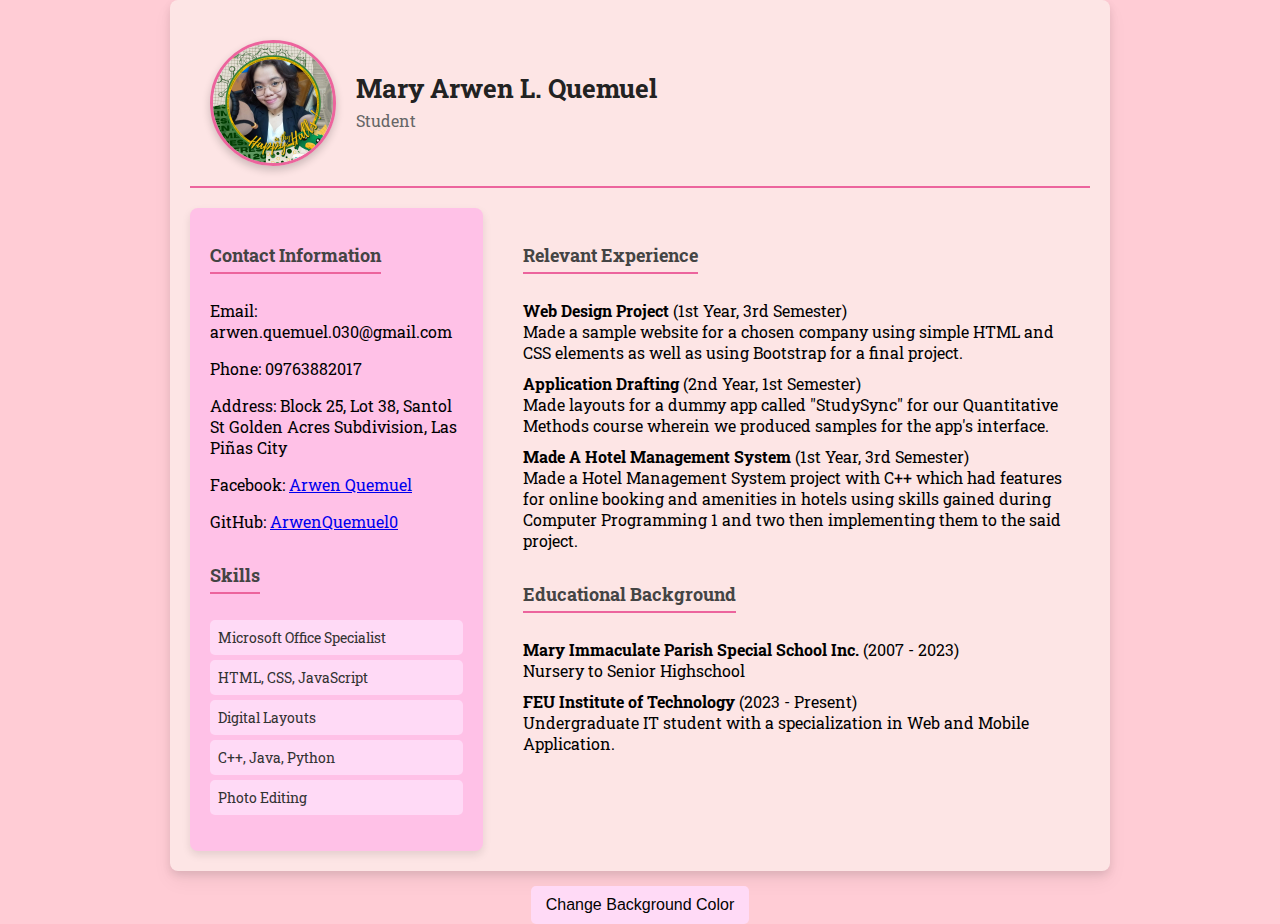
==== TS1/index.html @ c0fc76c9 "08/02/2025 - 12:39am - changed the folder name" ====
<!DOCTYPE html>
<html lang="en">
  <head>
    <meta charset="UTF-8" />
    <meta name="viewport" content="width=device-width, initial-scale=1.0" />
    <title>My Resume</title>

    <link rel="preconnect" href="https://fonts.googleapis.com" />
    <link rel="preconnect" href="https://fonts.gstatic.com" crossorigin />
    <link
      href="https://fonts.googleapis.com/css2?family=Roboto+Slab:wght@100..900&display=swap"
      rel="stylesheet"
    />

    <link rel="stylesheet" href="style.css" />
  </head>
  <body>
    <div class="resume">
      <div class="top-section">
        <img
          src="profilepic.jpg"
          alt="Profile Picture"
          class="profile-pic"
        />
        <div class="header-text">
          <h1>Mary Arwen L. Quemuel</h1>
          <p>Student</p>
        </div>
      </div>

      <div class="main-content">
        <div class="left-column">
          <div class="section contact">
            <h2>Contact Information</h2>
            <p>Email: arwen.quemuel.030@gmail.com</p>
            <p>Phone: 09763882017</p>
            <p>
              Address: Block 25, Lot 38, Santol St Golden Acres Subdivision, Las
              Piñas City
            </p>
            <p>
              Facebook:
              <a href="https://www.facebook.com/arwen.diff/">Arwen Quemuel</a>
            </p>
            <p>
              GitHub:
              <a href="https://github.com/ArwenQuemuel0">ArwenQuemuel0</a>
            </p>
          </div>

          <div class="section skills">
            <h2>Skills</h2>
            <ul>
              <li>Microsoft Office Specialist</li>
              <li>HTML, CSS, JavaScript</li>
              <li>Digital Layouts</li>
              <li>C++, Java, Python</li>
              <li>Photo Editing</li>
            </ul>
          </div>
        </div>

        <div class="right-column">
          <div class="section">
            <h2>Relevant Experience</h2>
            <ul>
              <li>
                <strong>Web Design Project</strong> (1st Year, 3rd Semester)
                <ul>
                  <li>
                    Made a sample website for a chosen company using simple HTML
                    and CSS elements as well as using Bootstrap for a final
                    project.
                  </li>
                </ul>
              </li>
              <li>
                <strong>Application Drafting</strong> (2nd Year, 1st Semester)
                <ul>
                  <li>
                    Made layouts for a dummy app called "StudySync" for our
                    Quantitative Methods course wherein we produced samples for
                    the app's interface.
                  </li>
                </ul>
              </li>

              <li>
                <strong>Made A Hotel Management System</strong> (1st Year, 3rd
                Semester)
                <ul>
                  <li>
                    Made a Hotel Management System project with C++ which had
                    features for online booking and amenities in hotels using
                    skills gained during Computer Programming 1 and two then
                    implementing them to the said project.
                  </li>
                </ul>
              </li>
            </ul>
          </div>

          <div class="section">
            <h2>Educational Background</h2>
            <ul>
              <li>
                <strong>Mary Immaculate Parish Special School Inc.</strong>
                (2007 - 2023)
                <ul>
                  <li>
                    Nursery to Senior Highschool
                  </li>
                </ul>
              </li>
              <li>
                <strong>FEU Institute of Technology</strong> (2023 - Present)
                <ul>
                  <li>
                    Undergraduate IT student with a specialization in Web and
                    Mobile Application.
                  </li>
                </ul>
              </li>
            </ul>
          </div>
        </div>
      </div>
    </div>

    <div class="button-container">
      <button id="changecolorbutton">Change Background Color</button>
    </div>

    <script>
      const button = document.getElementById("changecolorbutton");
      const body = document.body;

      const colors = ["#e81e63", "#ef6292", "#f6a5c1", "#fad2e0", "#fde9ef"];
      let index = 0;

      button.addEventListener("click", () => {
        index = (index + 1) % colors.length;
        body.style.background = colors[index];
      });
    </script>
  </body>
</html>
---- TS1/style.css ----
body {
  font-family: "Roboto Slab", serif;
  margin: 0;
  padding: 0;
  background-color: #ffccd5;
  transition: background 0.5s ease-in-out;
  display: flex;
  flex-direction: column;
  justify-content: center;
  align-items: center;
  min-height: 100vh;
}

.resume {
  max-width: 900px;
  background: rgb(253, 229, 229);
  border-radius: 8px;
  box-shadow: 0 4px 8px rgba(0, 0, 0, 0.1), 0 10px 20px rgba(0, 0, 0, 0.05);
  padding: 20px;
  display: flex;
  flex-direction: column;
}

.top-section {
  display: flex;
  align-items: center;
  padding: 20px;
  border-bottom: 2px solid #ec649d;
}

.profile-pic {
  width: 120px;
  height: 120px;
  border-radius: 50%;
  object-fit: cover;
  margin-right: 20px;
  border: 3px solid #ec649d;
  box-shadow: 0 4px 8px rgba(0, 0, 0, 0.2);
}

.header-text h1 {
  margin: 0;
  font-size: 26px;
  font-weight: bold;
  color: #222;
}

.header-text p {
  margin: 5px 0;
  font-size: 16px;
  color: #666;
}

.main-content {
  display: grid;
  grid-template-columns: 1fr 2fr;
  gap: 20px;
  margin-top: 20px;
}

.left-column {
  background-color: #ffc1e7;
  padding: 20px;
  border-radius: 8px;
  box-shadow: 0 4px 8px rgba(0, 0, 0, 0.1);
}

.right-column {
  padding: 20px;
}

.section h2 {
  margin-bottom: 10px;
  font-size: 18px;
  color: #444;
  border-bottom: 2px solid #ec649d;
  display: inline-block;
  padding-bottom: 5px;
}

.section ul {
  list-style: none;
  padding: 0;
}

.section ul li {
  margin-bottom: 10px;
}

.skills ul {
  list-style-type: none;
  padding: 0;
}

.skills ul li {
  background: #ffdaf6;
  padding: 8px;
  margin: 5px 0;
  border-radius: 5px;
  font-size: 14px;
  color: #333;
}

.button-container {
  text-align: center;
  margin-top: 15px;
}

#changecolorbutton {
  padding: 10px 15px;
  font-size: 16px;
  border: none;
  background-color: #ffdaf6;
  color: rgb(2, 2, 2);
  cursor: pointer;
  border-radius: 5px;
}

#changecolorbutton:hover {
  background-color: #ec649d;
}
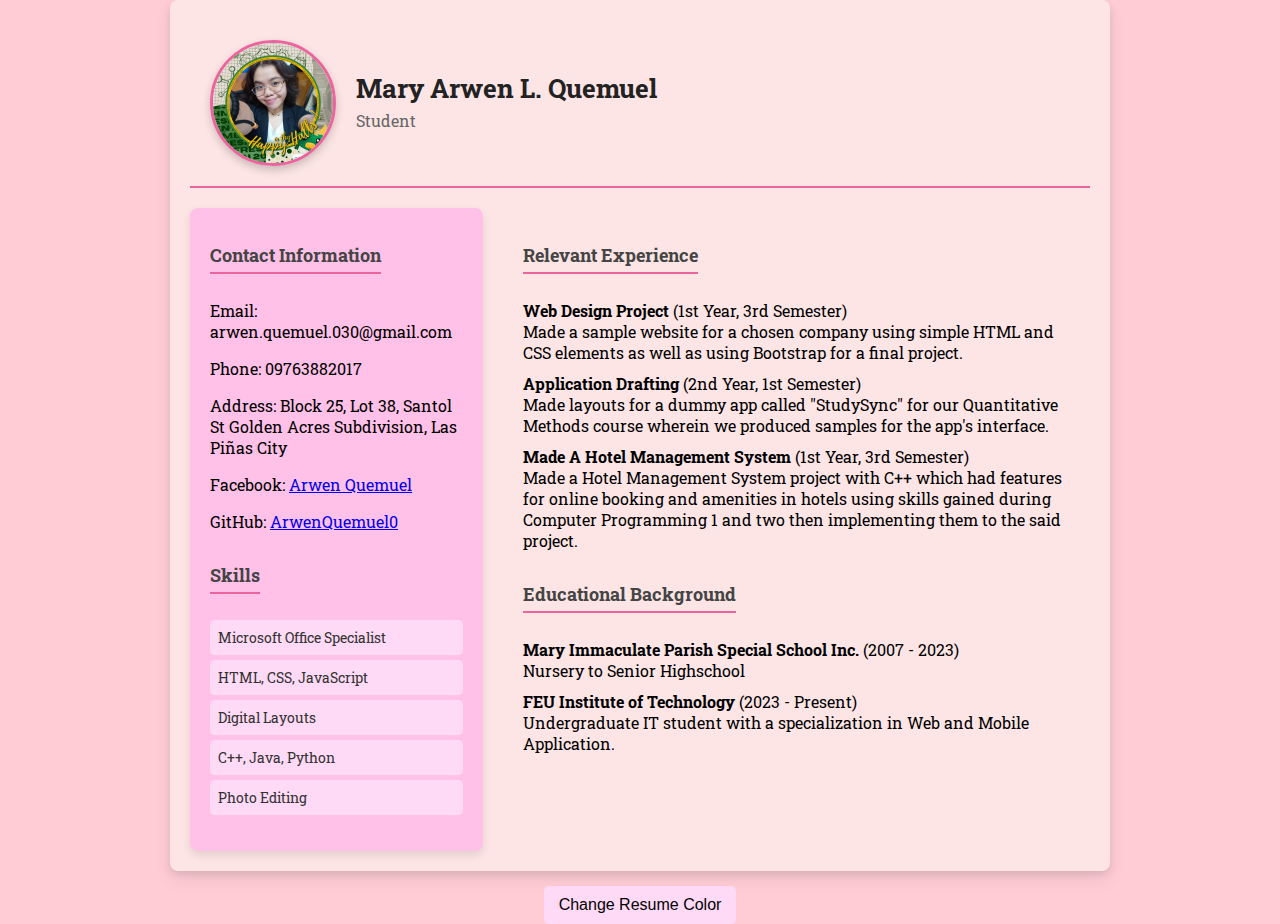
==== commit affb648a: "08/02/2025 - 1:01am - changed the part wherein the background changes color to only the resume part" ====
--- a/TS1/index.html
+++ b/TS1/index.html
@@ -128,19 +128,19 @@
     </div>
 
     <div class="button-container">
-      <button id="changecolorbutton">Change Background Color</button>
+      <button id="changecolorbutton">Change Resume Color</button>
     </div>
 
     <script>
       const button = document.getElementById("changecolorbutton");
-      const body = document.body;
+      const resume = document.querySelector(".resume");
 
-      const colors = ["#e81e63", "#ef6292", "#f6a5c1", "#fad2e0", "#fde9ef"];
+      const colors = ["#ef6292", "#f6a5c1", "#fad2e0", "#fde9ef"];
       let index = 0;
 
       button.addEventListener("click", () => {
         index = (index + 1) % colors.length;
-        body.style.background = colors[index];
+        resume.style.backgroundColor = colors[index];
       });
     </script>
   </body>
